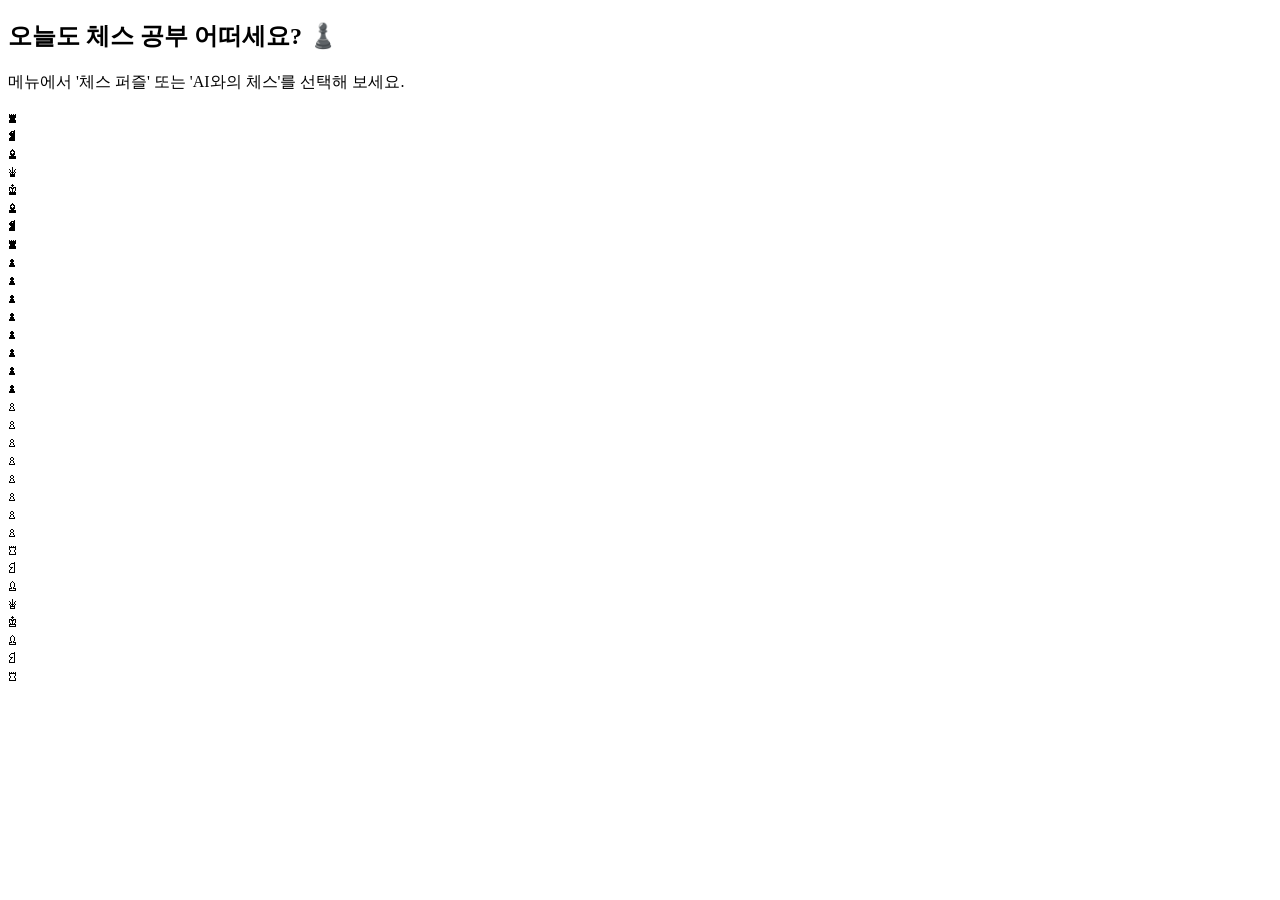
==== html/index.html @ 64a8284c "Add files via upload" ====
<!DOCTYPE html>
<html lang="ko">
<head>
  <meta charset="UTF-8">
  <title>체스 홈페이지</title>
  <link rel="stylesheet" href="css/style.css">
  <script src="js/header.js" defer></script>
  <script src="js/footer.js" defer></script>
</head>
<body>
  <main>
    <h2>오늘도 체스 공부 어떠세요? ♟️</h2>
    <p class="sub-title">메뉴에서 '체스 퍼즐' 또는 'AI와의 체스'를 선택해 보세요.</p>
    <div id="board" class="chessboard"></div>
  </main>

  <script>
    // 메인 화면 기본 체스판 배치
    const initialBoard = [
      ['♜','♞','♝','♛','♚','♝','♞','♜'],
      ['♟','♟','♟','♟','♟','♟','♟','♟'],
      ['','','','','','','',''],
      ['','','','','','','',''],
      ['','','','','','','',''],
      ['','','','','','','',''],
      ['♙','♙','♙','♙','♙','♙','♙','♙'],
      ['♖','♘','♗','♕','♔','♗','♘','♖']
    ];

    const boardEl = document.getElementById('board');
    for (let row = 0; row < 8; row++) {
      for (let col = 0; col < 8; col++) {
        const square = document.createElement('div');
        square.className = `square ${(row + col) % 2 === 0 ? 'white' : 'black'}`;
        square.textContent = initialBoard[row][col];
        boardEl.appendChild(square);
      }
    }
  </script>
</body>
</html>
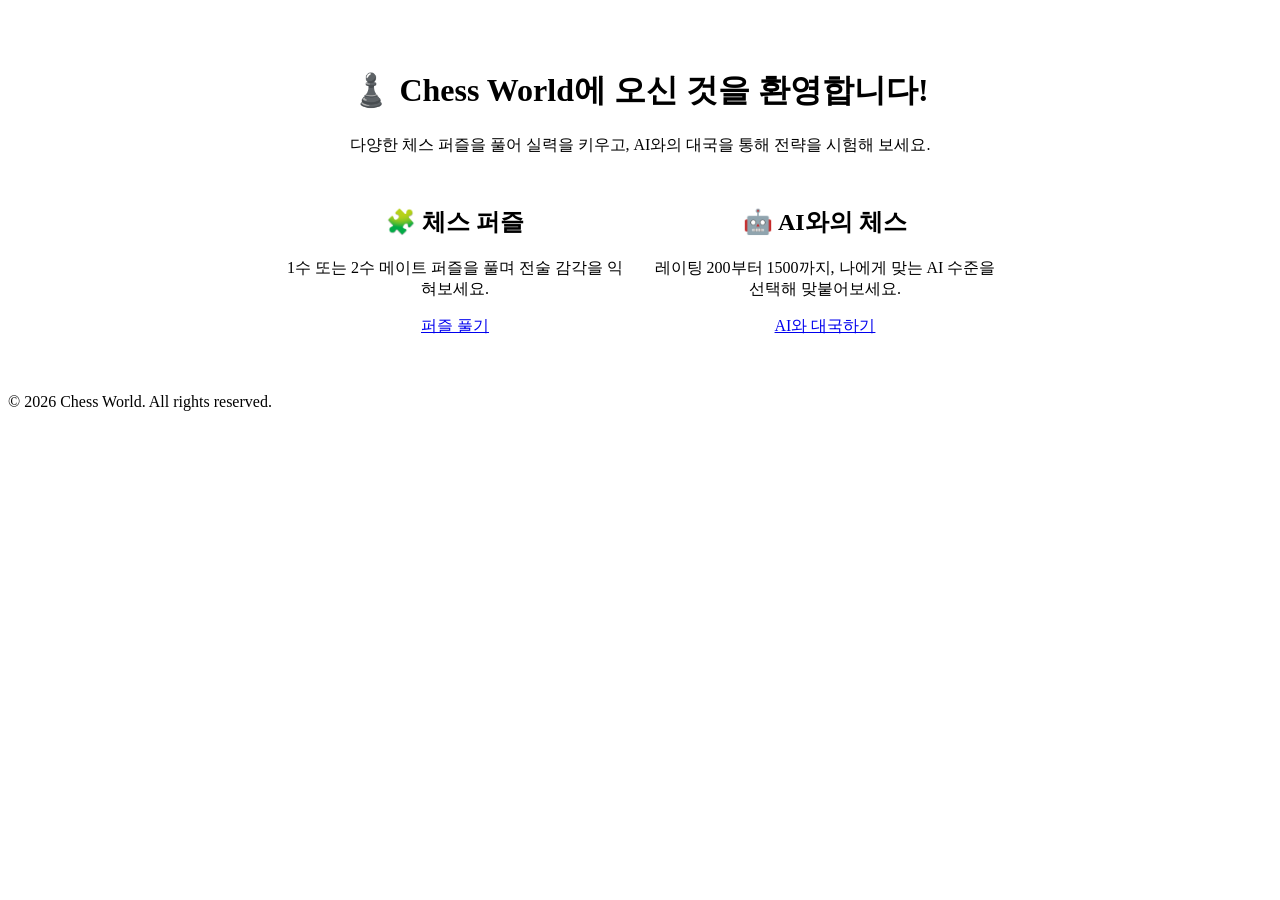
==== commit 3b36702d: "Add files via upload" ====
--- a/html/index.html
+++ b/html/index.html
@@ -1,41 +1,37 @@
 <!DOCTYPE html>
 <html lang="ko">
 <head>
-  <meta charset="UTF-8">
-  <title>체스 홈페이지</title>
-  <link rel="stylesheet" href="css/style.css">
-  <script src="js/header.js" defer></script>
-  <script src="js/footer.js" defer></script>
+    <meta charset="UTF-8">
+    <meta name="viewport" content="width=device-width, initial-scale=1.0">
+    <title>Chess World - 체스 세상에 오신 것을 환영합니다</title>
+    <link rel="stylesheet" href="./css/style.css">
 </head>
 <body>
-  <main>
-    <h2>오늘도 체스 공부 어떠세요? ♟️</h2>
-    <p class="sub-title">메뉴에서 '체스 퍼즐' 또는 'AI와의 체스'를 선택해 보세요.</p>
-    <div id="board" class="chessboard"></div>
-  </main>
+    <main>
+        <div class="container" style="text-align: center; padding: 40px 20px;">
+            <h1>♟️ Chess World에 오신 것을 환영합니다!</h1>
+            <p>다양한 체스 퍼즐을 풀어 실력을 키우고, AI와의 대국을 통해 전략을 시험해 보세요.</p>
+            
+            <div style="display: flex; gap: 20px; justify-content: center; margin-top: 30px; flex-wrap: wrap;">
+                <div class="container" style="flex: 1; min-width: 250px; max-width: 350px;">
+                    <h2>🧩 체스 퍼즐</h2>
+                    <p>1수 또는 2수 메이트 퍼즐을 풀며 전술 감각을 익혀보세요.</p>
+                    <a href="./pages/puzzle.html" class="btn">퍼즐 풀기</a>
+                </div>
+                
+                <div class="container" style="flex: 1; min-width: 250px; max-width: 350px;">
+                    <h2>🤖 AI와의 체스</h2>
+                    <p>레이팅 200부터 1500까지, 나에게 맞는 AI 수준을 선택해 맞붙어보세요.</p>
+                    <a href="./pages/ai-match.html" class="btn">AI와 대국하기</a>
+                </div>
+            </div>
+        </div>
+    </main>
 
-  <script>
-    // 메인 화면 기본 체스판 배치
-    const initialBoard = [
-      ['♜','♞','♝','♛','♚','♝','♞','♜'],
-      ['♟','♟','♟','♟','♟','♟','♟','♟'],
-      ['','','','','','','',''],
-      ['','','','','','','',''],
-      ['','','','','','','',''],
-      ['','','','','','','',''],
-      ['♙','♙','♙','♙','♙','♙','♙','♙'],
-      ['♖','♘','♗','♕','♔','♗','♘','♖']
-    ];
+    <footer>
+        <p>&copy; 2026 Chess World. All rights reserved.</p>
+    </footer>
 
-    const boardEl = document.getElementById('board');
-    for (let row = 0; row < 8; row++) {
-      for (let col = 0; col < 8; col++) {
-        const square = document.createElement('div');
-        square.className = `square ${(row + col) % 2 === 0 ? 'white' : 'black'}`;
-        square.textContent = initialBoard[row][col];
-        boardEl.appendChild(square);
-      }
-    }
-  </script>
+    <script src="./js/header.js"></script>
 </body>
 </html>
